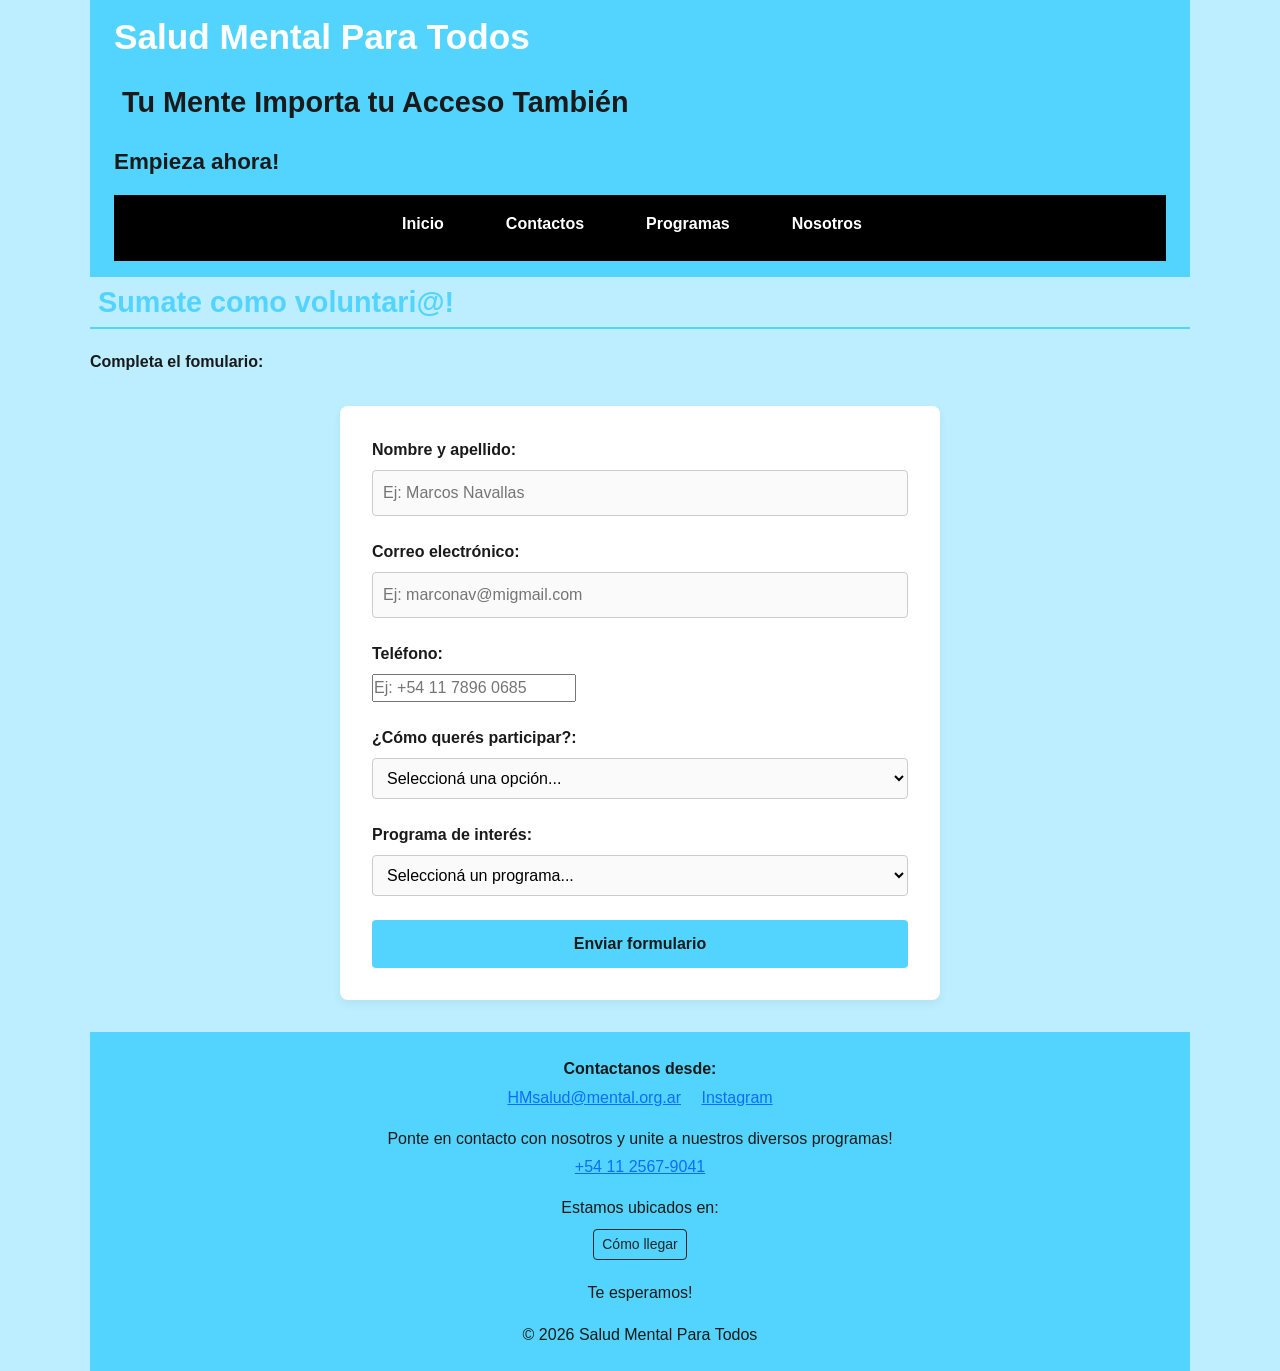
==== Trabajo-Grupal-Taller-de-mercado-y-tecnologia-web-1/contactos.html @ 90673178 "feat: unifica la estructura del header y la logica del menu en todas las paginas del sitio" ====
<!DOCTYPE html>
<html lang="es">

    <head>
        <meta charset="UTF-8">
        <meta name="viewport" content="width=device-width, initial-scale=1.0">
        <title>Contactos</title>
        <link href="https://cdn.jsdelivr.net/npm/bootstrap@5.3.3/dist/css/bootstrap.min.css" rel="stylesheet">
        <link rel="stylesheet" href="estilos.css/ESTILOS.CSS">
    </head>

  <body>
      <header>
         <div class="Titulo">
             <h1>Salud Mental Para Todos</h1>
             <h2><strong>Tu Mente Importa tu Acceso También</strong></h2>
         </div>
    
         <h3>Empieza ahora!</h3>
         <nav class="navbar navbar-expand-md navbar-dark mi-nav-negra">
             <div class="container-fluid justify-content-center">
                 <button class="navbar-toggler" type="button" data-bs-toggle="collapse" data-bs-target="#navMenu" aria-controls="navMenu" aria-expanded="false" aria-label="Toggle navigation">
                     <span class="navbar-toggler-icon"></span>
                 </button>
            
                 <div class="collapse navbar-collapse justify-content-center" id="navMenu">
                     <ul class="navbar-nav text-center">
                         <li class="nav-item"><a class="nav-link" href="./index.html">Inicio</a></li>
                         <li class="nav-item"><a class="nav-link" href="./contactos.html">Contactos</a></li>
                         <li class="nav-item"><a class="nav-link" href="./Programas.html">Programas</a></li>
                         <li class="nav-item"><a class="nav-link" href="./Nosotros.html">Nosotros</a></li>
                     </ul>
                 </div>
              </div>
         </nav>
     </header>

      <main>
            <h2>Sumate como voluntari@!</h2>
            <p><strong>Completa el fomulario:</strong></p>

          <form action="#" method="post">
                <div class="form-group">
                    <label for="nombre">Nombre y apellido:</label>
                    <input type="text" id="nombre" name="nombre" placeholder="Ej: Marcos Navallas" required>
                </div>

                <div class="form-group">
                    <label for="email">Correo electrónico:</label>
                    <input type="email" id="email" name="email" placeholder="Ej: marconav@migmail.com" required>
                </div>

                <div class="form-group">
                    <label for="telefono">Teléfono:</label>
                    <input type="tel" id="telefono" name="telefono" placeholder="Ej: +54 11 7896 0685">
                </div>

                <div class="form-group">
                    <label for="tipo-usuario">¿Cómo querés participar?:</label>
                    <select id="tipo-usuario" name="tipo-usuario" required>
                        <option value="" disabled selected>Seleccioná una opción...</option>
                        <option value="recibir-ayuda">Quiero recibir ayuda / Participar como paciente</option>
                        <option value="ofrecer-ayuda">Quiero ayudar / Ser voluntario o profesional</option>
                    </select>
                </div>

                <div class="form-group">
                  <label for="programa">Programa de interés:</label>
                  <select id="programa" name="programa" required>
                      <option value="" disabled selected>Seleccioná un programa...</option>
                      <option value="asistencia">Programa de Asistencia y Orientación</option>
                      <option value="talleres">Talleres de Oficios y Empleabilidad</option>
                      <option value="infancias">Programa de Apoyo a las Infancias</option>
                      <option value="comunitario">Desarrollo Comunitario y Hábitat</option>
                  </select>
               </div>

               <button type="submit">Enviar formulario</button>
          </form>
      </main>

      <footer class="text-center py-4">
          <p class="mb-1"><strong>Contactanos desde:</strong></p>
          <a href="mailto:HMsalud@mental.org.ar" class="me-3">HMsalud@mental.org.ar</a>
          <a href="https://instagram.com/HMsalud_mental" target="_blank">Instagram</a>
          <p class="mt-3 mb-1">Ponte en contacto con nosotros y unite a nuestros diversos programas!</p>
          <a href="tel:+541125679041">+54 11 2567-9041</a>

          <p class="mt-3 mb-1">Estamos ubicados en:</p>
          <a href="http://maps.google.com" target="_blank" class="btn btn-outline-dark btn-sm my-1">Cómo llegar</a>

          <p class="mt-3 mb-1">Te esperamos!</p>
          <p class="d-block mt-3 mb-0">&copy; 2026 Salud Mental Para Todos</p>
      </footer>

      <script src="https://cdn.jsdelivr.net/npm/bootstrap@5.3.3/dist/js/bootstrap.bundle.min.js"></script>
  </body>
</html>
---- Trabajo-Grupal-Taller-de-mercado-y-tecnologia-web-1/estilos.css/ESTILOS.CSS ----
@import url('Integrante1.css');
@import url('Integrante2.css');
@import url('Integrante3.css');
@import url('Integrante4.css');

/* rectangulo negro */
.mi-nav-negra {
    background-color: #1a1d20 !important;
    width: 100%;
}

.mi-nav-negra .nav-link {
    color: #ffffff !important;
    font-weight: bold !important;
    opacity: 1 !important;
}



/* evita desorden en celulares */
@media (max-width: 768px) {
    body {
        width: 100% !important;
        overflow-x: hidden; /* Evita que la página se desplace horizontalmente */
    }

    /* Forzamos a que todo contenedor que tenga un ancho fijo se libere */
    div, main, section, article, .bs-card {
        width: 100% !important;
        margin-left: 0 !important;
        margin-right: 0 !important;
        padding-left: 10px !important;
        padding-right: 10px !important;
        display: block !important; /* Rompe cualquier flexbox que esté causando el problema */
    }

    /* Las imágenes deben adaptarse al contenedor */
    img {
        max-width: 100% !important;
        height: auto !important;
    }
}


/* para que se  vea bien */
.mi-nav-negra {
    background-color: #000 !important;
    width: 100%;
}

.mi-nav-negra .navbar-nav {
    display: flex;
    flex-direction: row;
    gap: 30px;
}

@media (max-width: 768px) {
    .mi-nav-negra .navbar-nav {
        flex-direction: column;
        gap: 10px;
    }
}
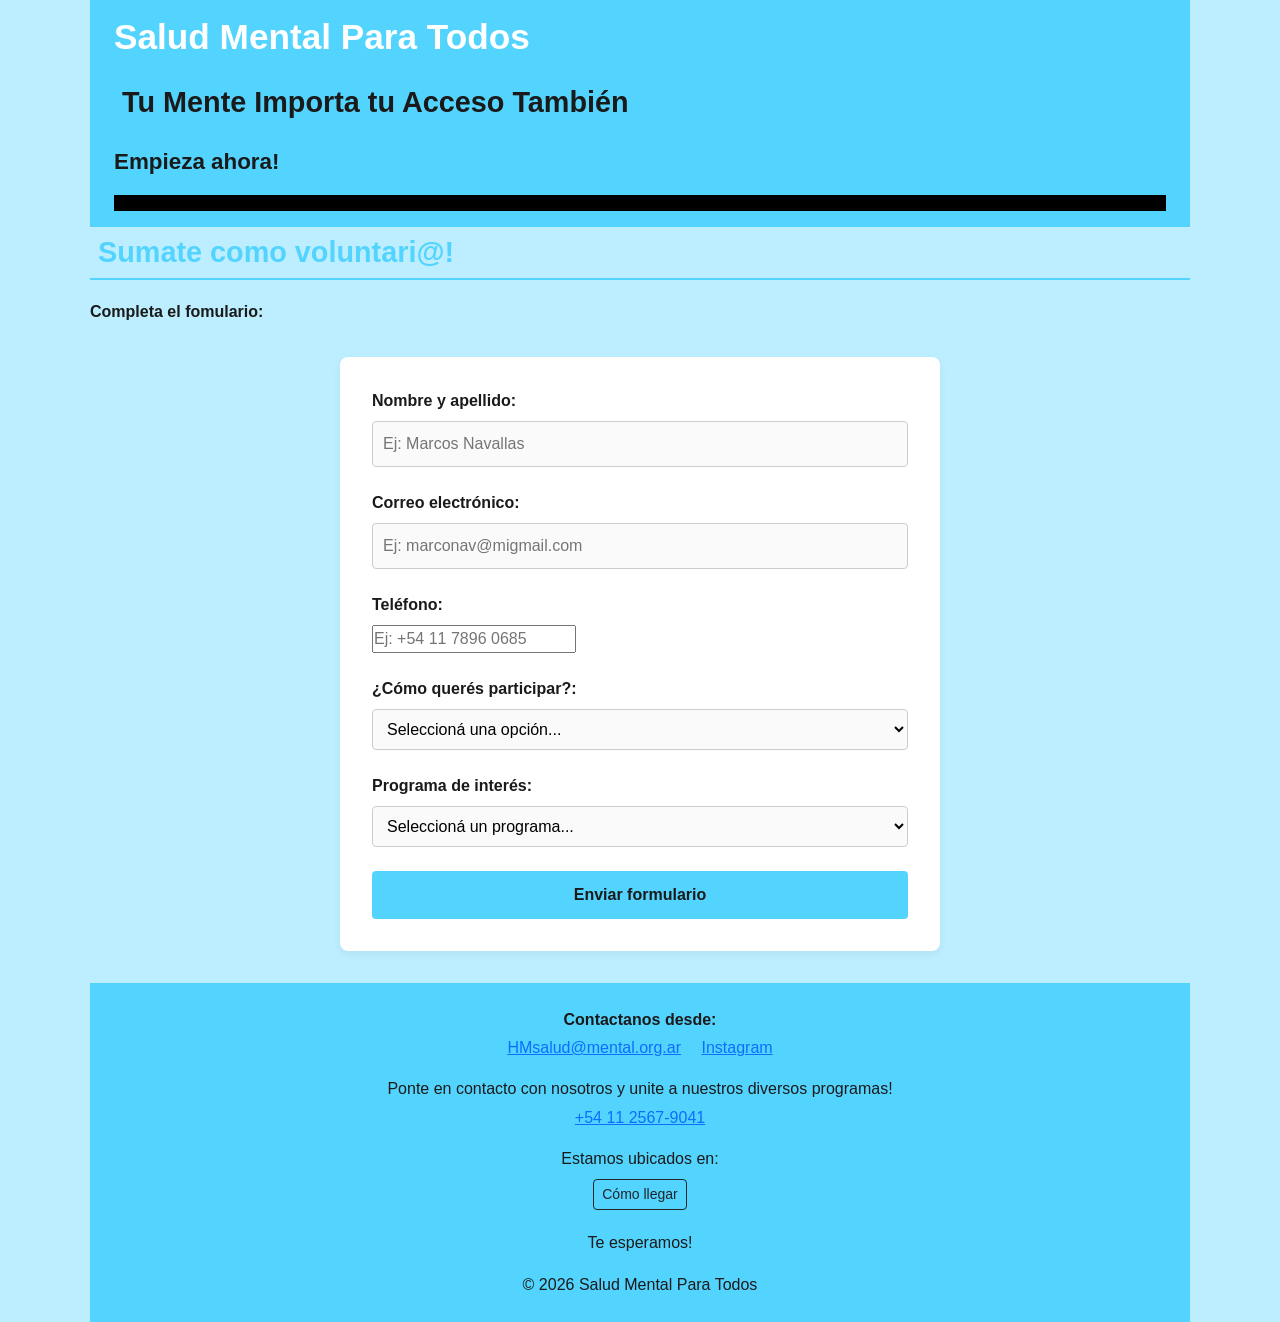
==== commit 92b399b5: "feat: unifica la estructura del header y la navegacion en todos los archivos html del sitio" ====
--- a/Trabajo-Grupal-Taller-de-mercado-y-tecnologia-web-1/contactos.html
+++ b/Trabajo-Grupal-Taller-de-mercado-y-tecnologia-web-1/contactos.html
@@ -11,18 +11,19 @@
 
   <body>
       <header>
-         <div class="Titulo">
+          <div class="Titulo">
              <h1>Salud Mental Para Todos</h1>
              <h2><strong>Tu Mente Importa tu Acceso También</strong></h2>
-         </div>
-    
-         <h3>Empieza ahora!</h3>
-         <nav class="navbar navbar-expand-md navbar-dark mi-nav-negra">
+          </div>
+
+          <h3>Empieza ahora!</h3>
+
+          <nav class="navbar navbar-expand-lg navbar-dark mi-nav-negra">
              <div class="container-fluid justify-content-center">
                  <button class="navbar-toggler" type="button" data-bs-toggle="collapse" data-bs-target="#navMenu" aria-controls="navMenu" aria-expanded="false" aria-label="Toggle navigation">
                      <span class="navbar-toggler-icon"></span>
                  </button>
-            
+
                  <div class="collapse navbar-collapse justify-content-center" id="navMenu">
                      <ul class="navbar-nav text-center">
                          <li class="nav-item"><a class="nav-link" href="./index.html">Inicio</a></li>
@@ -31,8 +32,8 @@
                          <li class="nav-item"><a class="nav-link" href="./Nosotros.html">Nosotros</a></li>
                      </ul>
                  </div>
-              </div>
-         </nav>
+             </div>
+          </nav>
      </header>
 
       <main>
--- a/Trabajo-Grupal-Taller-de-mercado-y-tecnologia-web-1/estilos.css/ESTILOS.CSS
+++ b/Trabajo-Grupal-Taller-de-mercado-y-tecnologia-web-1/estilos.css/ESTILOS.CSS
@@ -5,7 +5,7 @@
 
 /* rectangulo negro */
 .mi-nav-negra {
-    background-color: #1a1d20 !important;
+    background-color: #000 !important;
     width: 100%;
 }
 
@@ -15,48 +15,49 @@
     opacity: 1 !important;
 }
 
+/* Menú siempre visible */
+@media (min-width: 992px) {
+    .navbar-collapse {
+        display: flex !important;
+        flex-basis: auto;
+    }
+    .navbar-nav {
+        flex-direction: row !important;
+        gap: 30px;
+    }
+}
+
+@media (max-width: 991px) {
+    .mi-nav-negra .navbar-nav {
+        flex-direction: column;
+        gap: 10px;
+    }
+}
 
 
-/* evita desorden en celulares */
+/* Esto hace que el menu no se abra solo al cargar */
+.navbar-collapse.collapse:not(.show) {
+    display: none !important;
+}
+
+/* para que funcione bien en celulares */
 @media (max-width: 768px) {
     body {
         width: 100% !important;
-        overflow-x: hidden; /* Evita que la página se desplace horizontalmente */
+        overflow-x: hidden;
     }
 
-    /* Forzamos a que todo contenedor que tenga un ancho fijo se libere */
     div, main, section, article, .bs-card {
         width: 100% !important;
         margin-left: 0 !important;
         margin-right: 0 !important;
         padding-left: 10px !important;
         padding-right: 10px !important;
-        display: block !important; /* Rompe cualquier flexbox que esté causando el problema */
+        display: block !important;
     }
 
-    /* Las imágenes deben adaptarse al contenedor */
     img {
         max-width: 100% !important;
         height: auto !important;
     }
-}
-
-
-/* para que se  vea bien */
-.mi-nav-negra {
-    background-color: #000 !important;
-    width: 100%;
-}
-
-.mi-nav-negra .navbar-nav {
-    display: flex;
-    flex-direction: row;
-    gap: 30px;
-}
-
-@media (max-width: 768px) {
-    .mi-nav-negra .navbar-nav {
-        flex-direction: column;
-        gap: 10px;
-    }
 }
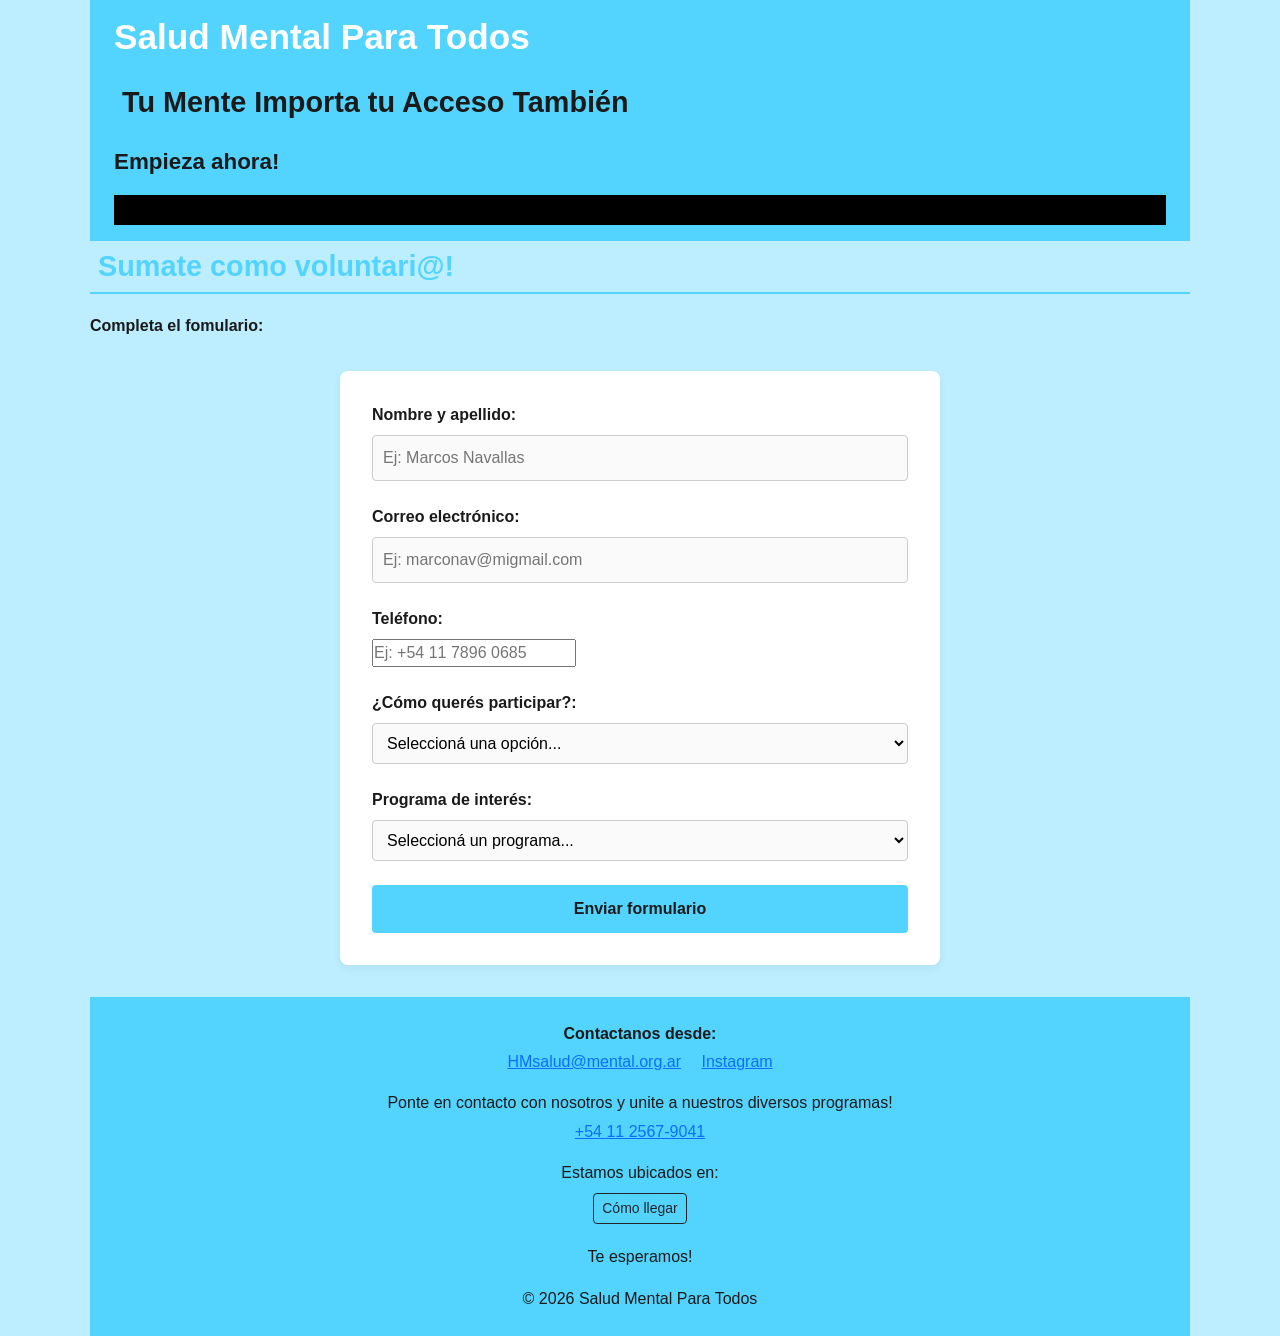
==== commit dec10210: "feat: optimiza estructura del nav y header para asegurar visibilidad del fondo negro y correcto comp" ====
--- a/Trabajo-Grupal-Taller-de-mercado-y-tecnologia-web-1/contactos.html
+++ b/Trabajo-Grupal-Taller-de-mercado-y-tecnologia-web-1/contactos.html
@@ -10,22 +10,22 @@
     </head>
 
   <body>
-      <header>
-          <div class="Titulo">
+     <header>
+         <div class="Titulo">
              <h1>Salud Mental Para Todos</h1>
              <h2><strong>Tu Mente Importa tu Acceso También</strong></h2>
-          </div>
+         </div>
 
-          <h3>Empieza ahora!</h3>
+         <h3>Empieza ahora!</h3>
 
-          <nav class="navbar navbar-expand-lg navbar-dark mi-nav-negra">
-             <div class="container-fluid justify-content-center">
+         <nav class="navbar navbar-expand-lg navbar-dark mi-nav-negra">
+             <div class="container-fluid">
                  <button class="navbar-toggler" type="button" data-bs-toggle="collapse" data-bs-target="#navMenu" aria-controls="navMenu" aria-expanded="false" aria-label="Toggle navigation">
                      <span class="navbar-toggler-icon"></span>
                  </button>
 
-                 <div class="collapse navbar-collapse justify-content-center" id="navMenu">
-                     <ul class="navbar-nav text-center">
+                 <div class="collapse navbar-collapse" id="navMenu">
+                     <ul class="navbar-nav mx-auto">
                          <li class="nav-item"><a class="nav-link" href="./index.html">Inicio</a></li>
                          <li class="nav-item"><a class="nav-link" href="./contactos.html">Contactos</a></li>
                          <li class="nav-item"><a class="nav-link" href="./Programas.html">Programas</a></li>
@@ -33,7 +33,7 @@
                      </ul>
                  </div>
              </div>
-          </nav>
+         </nav>
      </header>
 
       <main>
--- a/Trabajo-Grupal-Taller-de-mercado-y-tecnologia-web-1/estilos.css/ESTILOS.CSS
+++ b/Trabajo-Grupal-Taller-de-mercado-y-tecnologia-web-1/estilos.css/ESTILOS.CSS
@@ -3,61 +3,43 @@
 @import url('Integrante3.css');
 @import url('Integrante4.css');
 
-/* rectangulo negro */
+
+
 .mi-nav-negra {
     background-color: #000 !important;
-    width: 100%;
+    width: 100% !important;
+    padding: 15px 0 !important;
+    display: block !important;
 }
 
 .mi-nav-negra .nav-link {
     color: #ffffff !important;
     font-weight: bold !important;
-    opacity: 1 !important;
 }
 
-/* Menú siempre visible */
+
 @media (min-width: 992px) {
     .navbar-collapse {
         display: flex !important;
-        flex-basis: auto;
     }
     .navbar-nav {
         flex-direction: row !important;
         gap: 30px;
     }
-}
-
-@media (max-width: 991px) {
-    .mi-nav-negra .navbar-nav {
-        flex-direction: column;
-        gap: 10px;
+    .navbar-toggler {
+        display: none !important;
     }
 }
 
-
-/* Esto hace que el menu no se abra solo al cargar */
 .navbar-collapse.collapse:not(.show) {
     display: none !important;
 }
 
-/* para que funcione bien en celulares */
-@media (max-width: 768px) {
-    body {
-        width: 100% !important;
-        overflow-x: hidden;
-    }
+img {
+    max-width: 100% !important;
+    height: auto !important;
+}
 
-    div, main, section, article, .bs-card {
-        width: 100% !important;
-        margin-left: 0 !important;
-        margin-right: 0 !important;
-        padding-left: 10px !important;
-        padding-right: 10px !important;
-        display: block !important;
-    }
-
-    img {
-        max-width: 100% !important;
-        height: auto !important;
-    }
+body {
+    overflow-x: hidden;
 }
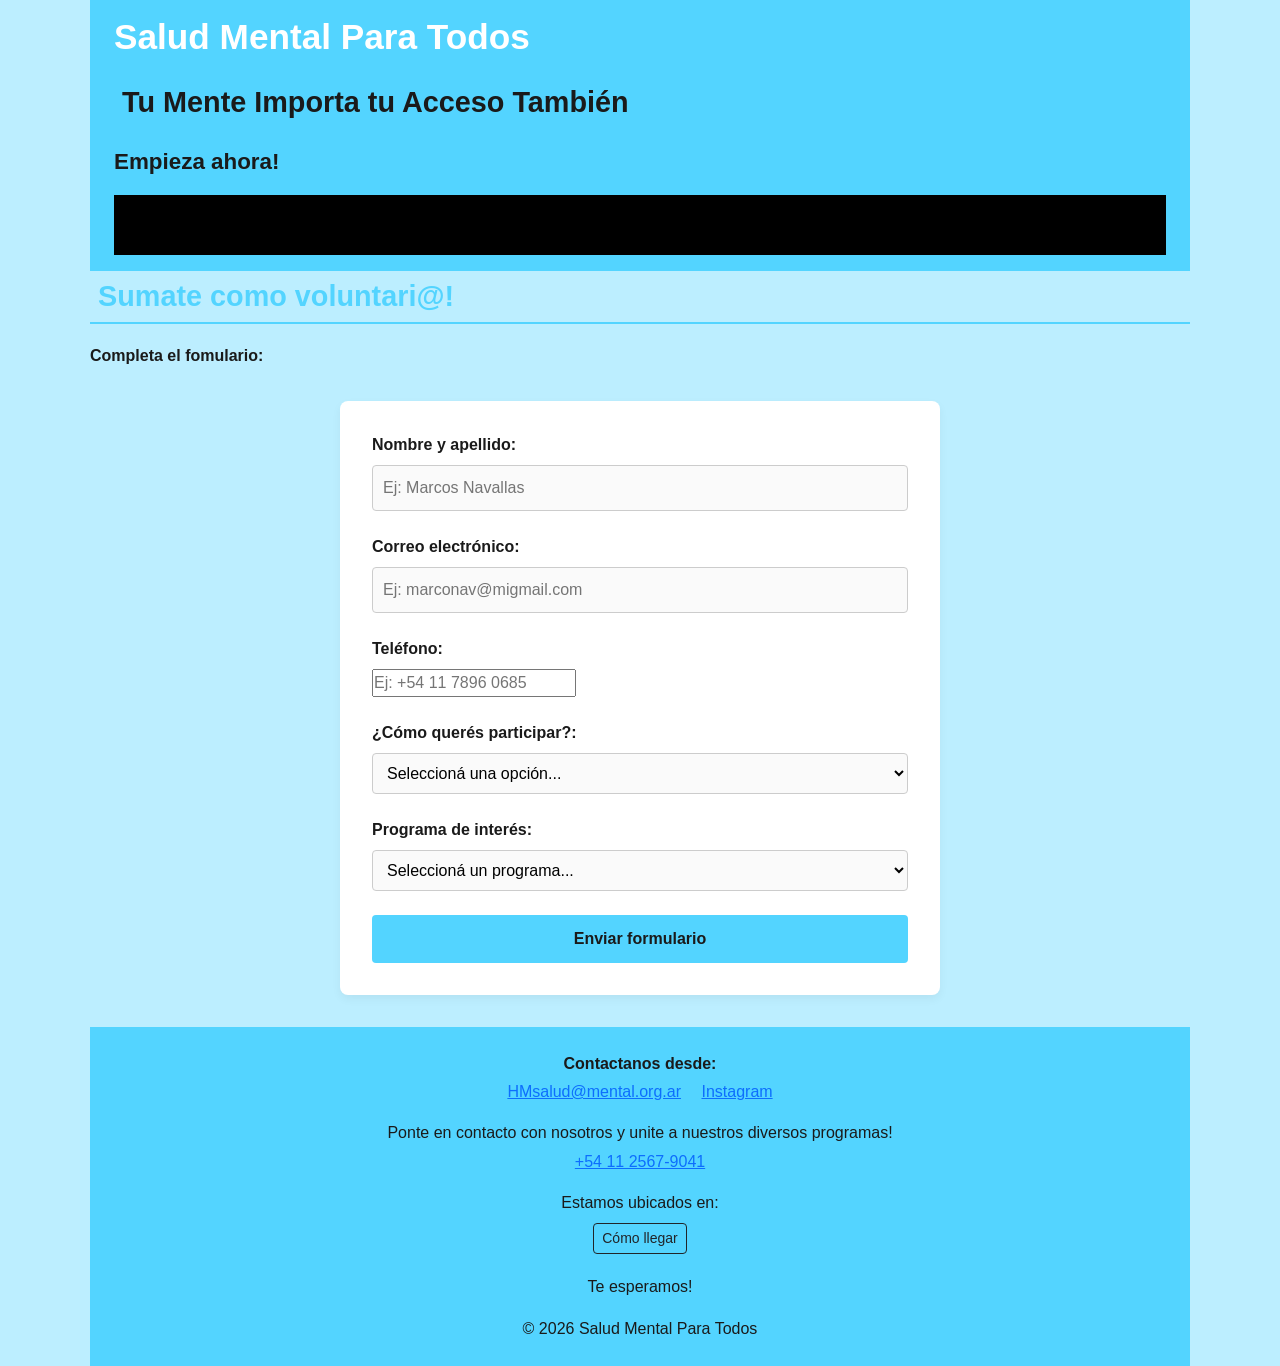
==== commit 36f5f377: "feat: optimiza estructura de header y nav para corregir visualizacion en escritorio" ====
--- a/Trabajo-Grupal-Taller-de-mercado-y-tecnologia-web-1/contactos.html
+++ b/Trabajo-Grupal-Taller-de-mercado-y-tecnologia-web-1/contactos.html
@@ -19,13 +19,13 @@
          <h3>Empieza ahora!</h3>
 
          <nav class="navbar navbar-expand-lg navbar-dark mi-nav-negra">
-             <div class="container-fluid">
-                 <button class="navbar-toggler" type="button" data-bs-toggle="collapse" data-bs-target="#navMenu" aria-controls="navMenu" aria-expanded="false" aria-label="Toggle navigation">
+             <div class="container-fluid justify-content-center">
+                 <button class="navbar-toggler" type="button" data-bs-toggle="collapse" data-bs-target="#navMenu">
                      <span class="navbar-toggler-icon"></span>
                  </button>
 
-                 <div class="collapse navbar-collapse" id="navMenu">
-                     <ul class="navbar-nav mx-auto">
+                 <div class="collapse navbar-collapse justify-content-center" id="navMenu">
+                     <ul class="navbar-nav">
                          <li class="nav-item"><a class="nav-link" href="./index.html">Inicio</a></li>
                          <li class="nav-item"><a class="nav-link" href="./contactos.html">Contactos</a></li>
                          <li class="nav-item"><a class="nav-link" href="./Programas.html">Programas</a></li>
--- a/Trabajo-Grupal-Taller-de-mercado-y-tecnologia-web-1/estilos.css/ESTILOS.CSS
+++ b/Trabajo-Grupal-Taller-de-mercado-y-tecnologia-web-1/estilos.css/ESTILOS.CSS
@@ -8,8 +8,11 @@
 .mi-nav-negra {
     background-color: #000 !important;
     width: 100% !important;
-    padding: 15px 0 !important;
-    display: block !important;
+    min-height: 60px !important; 
+    display: flex !important;
+    justify-content: center !important;
+    align-items: center !important;
+    padding: 10px 0 !important;
 }
 
 .mi-nav-negra .nav-link {
@@ -17,17 +20,16 @@
     font-weight: bold !important;
 }
 
-
 @media (min-width: 992px) {
     .navbar-collapse {
         display: flex !important;
     }
+    .navbar-toggler {
+        display: none !important;
+    }
     .navbar-nav {
         flex-direction: row !important;
-        gap: 30px;
-    }
-    .navbar-toggler {
-        display: none !important;
+        gap: 30px !important;
     }
 }
 
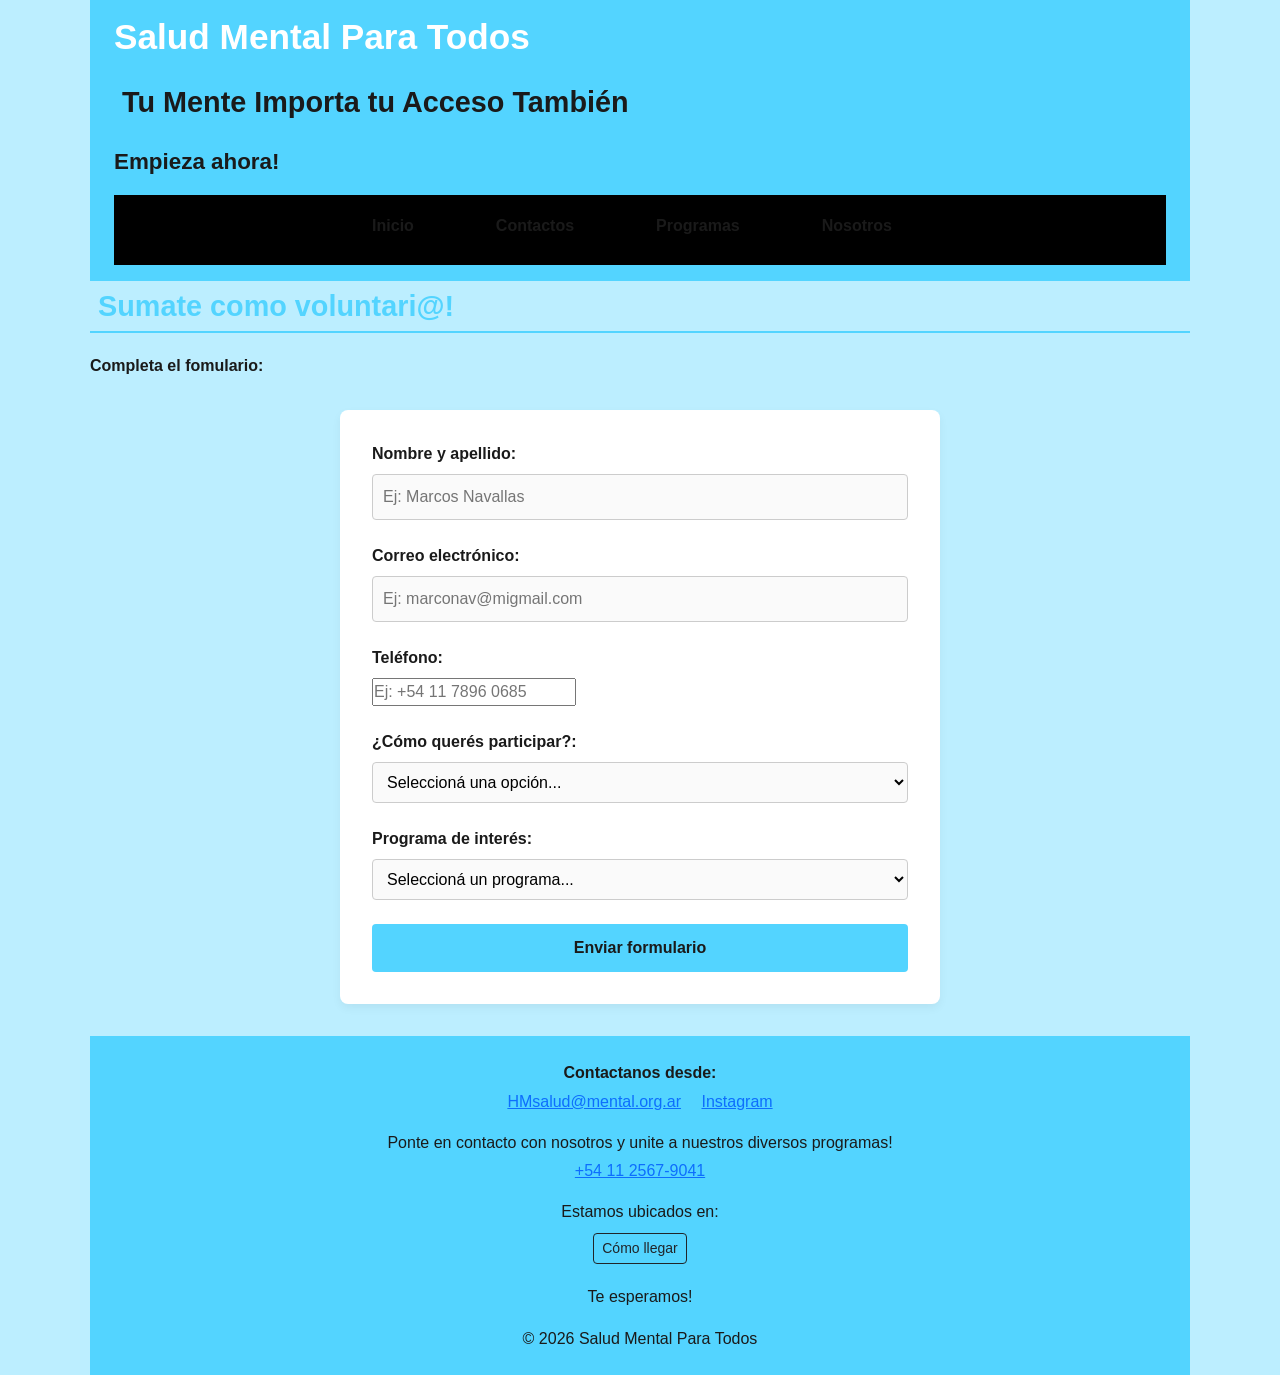
==== commit ff95efc5: "feat: optimiza estructura de header y nav para corregir visualizacion en escritorio" ====
--- a/Trabajo-Grupal-Taller-de-mercado-y-tecnologia-web-1/contactos.html
+++ b/Trabajo-Grupal-Taller-de-mercado-y-tecnologia-web-1/contactos.html
@@ -19,18 +19,18 @@
          <h3>Empieza ahora!</h3>
 
          <nav class="navbar navbar-expand-lg navbar-dark mi-nav-negra">
-             <div class="container-fluid justify-content-center">
+             <div class="container-fluid">
                  <button class="navbar-toggler" type="button" data-bs-toggle="collapse" data-bs-target="#navMenu">
                      <span class="navbar-toggler-icon"></span>
                  </button>
 
-                 <div class="collapse navbar-collapse justify-content-center" id="navMenu">
-                     <ul class="navbar-nav">
+                 <div class="collapse navbar-collapse show-pc" id="navMenu">
+                      <ul class="navbar-nav mx-auto">
                          <li class="nav-item"><a class="nav-link" href="./index.html">Inicio</a></li>
                          <li class="nav-item"><a class="nav-link" href="./contactos.html">Contactos</a></li>
                          <li class="nav-item"><a class="nav-link" href="./Programas.html">Programas</a></li>
                          <li class="nav-item"><a class="nav-link" href="./Nosotros.html">Nosotros</a></li>
-                     </ul>
+                      </ul>
                  </div>
              </div>
          </nav>
--- a/Trabajo-Grupal-Taller-de-mercado-y-tecnologia-web-1/estilos.css/ESTILOS.CSS
+++ b/Trabajo-Grupal-Taller-de-mercado-y-tecnologia-web-1/estilos.css/ESTILOS.CSS
@@ -8,40 +8,26 @@
 .mi-nav-negra {
     background-color: #000 !important;
     width: 100% !important;
-    min-height: 60px !important; 
+    min-height: 60px !important;
     display: flex !important;
-    justify-content: center !important;
-    align-items: center !important;
-    padding: 10px 0 !important;
-}
-
-.mi-nav-negra .nav-link {
-    color: #ffffff !important;
-    font-weight: bold !important;
+    padding: 10px 20px !important;
 }
 
 @media (min-width: 992px) {
-    .navbar-collapse {
+    .show-pc {
         display: flex !important;
+        flex-basis: auto;
     }
     .navbar-toggler {
         display: none !important;
     }
     .navbar-nav {
         flex-direction: row !important;
-        gap: 30px !important;
+        gap: 50px !important;
     }
 }
 
-.navbar-collapse.collapse:not(.show) {
-    display: none !important;
-}
-
-img {
-    max-width: 100% !important;
-    height: auto !important;
-}
-
-body {
-    overflow-x: hidden;
+.nav-link {
+    color: #ffffff !important;
+    font-weight: bold !important;
 }
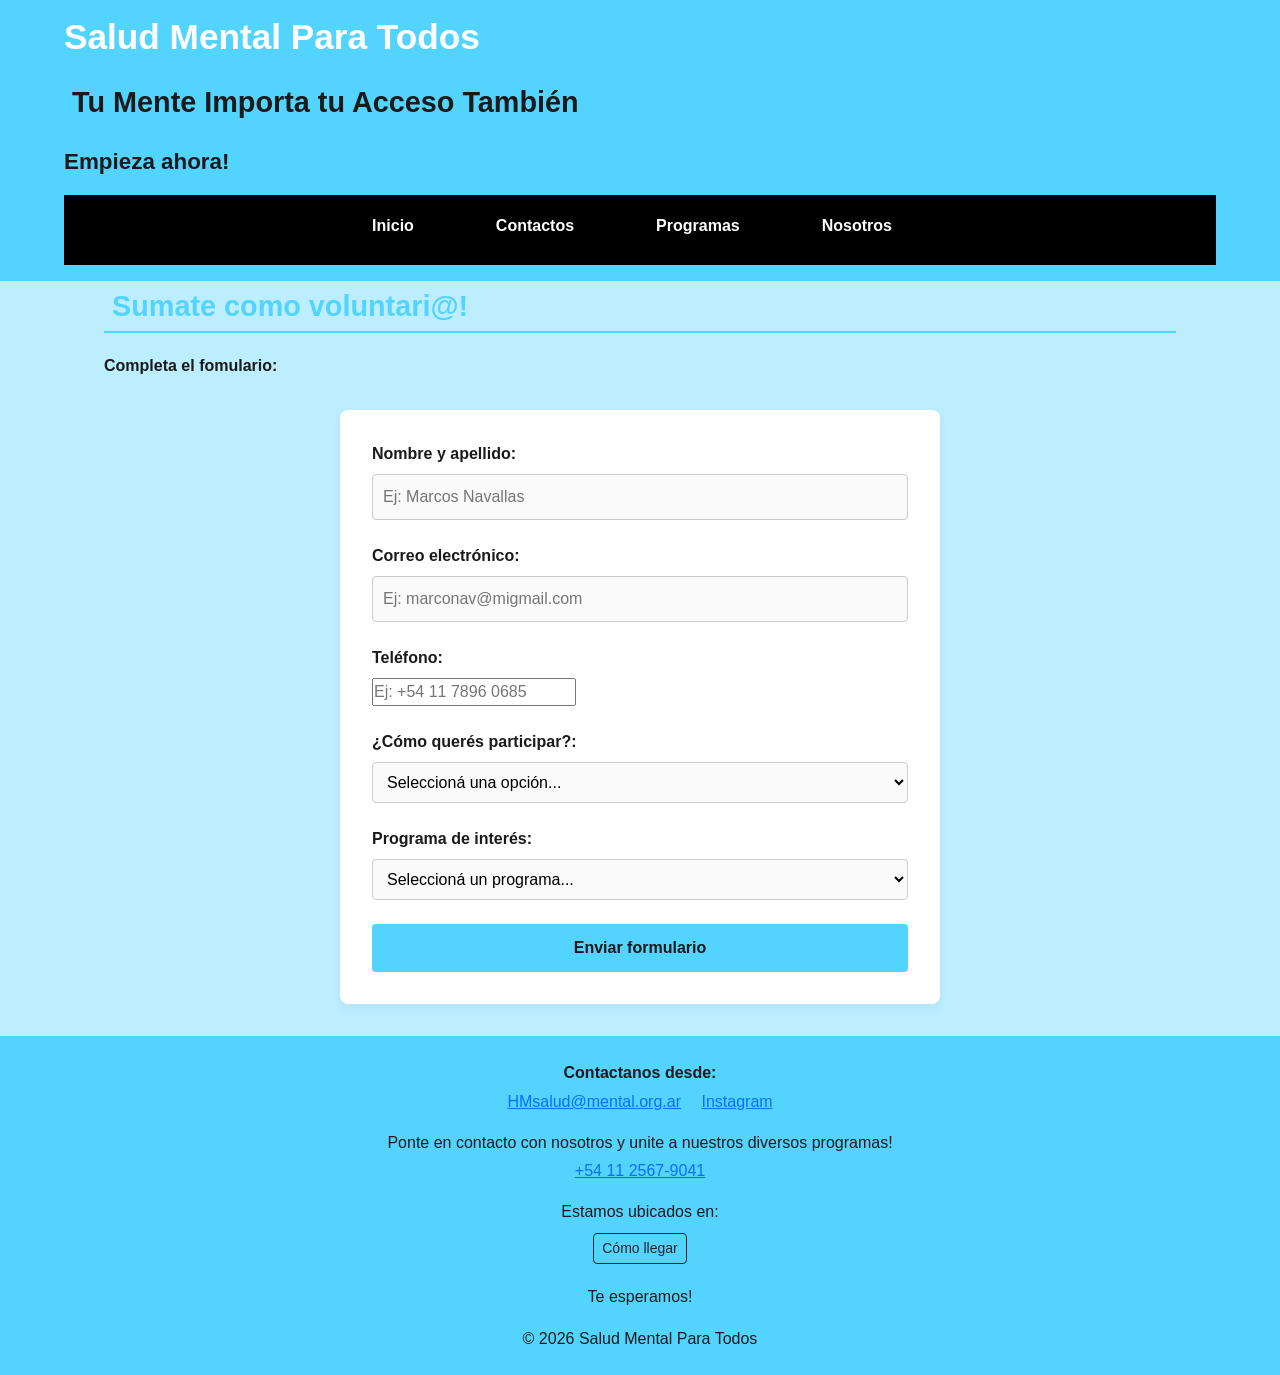
==== commit b9f44a42: "feat: agrego logica de modo oscuro y vinculo script en contactos.html" ====
--- a/Trabajo-Grupal-Taller-de-mercado-y-tecnologia-web-1/contactos.html
+++ b/Trabajo-Grupal-Taller-de-mercado-y-tecnologia-web-1/contactos.html
@@ -95,5 +95,7 @@
       </footer>
 
       <script src="https://cdn.jsdelivr.net/npm/bootstrap@5.3.3/dist/js/bootstrap.bundle.min.js"></script>
+
+      <script src="js/oscuro.js"></script>
   </body>
 </html>
--- a/Trabajo-Grupal-Taller-de-mercado-y-tecnologia-web-1/estilos.css/ESTILOS.CSS
+++ b/Trabajo-Grupal-Taller-de-mercado-y-tecnologia-web-1/estilos.css/ESTILOS.CSS
@@ -13,6 +13,17 @@
     padding: 10px 20px !important;
 }
 
+
+.mi-nav-negra .nav-link {
+    color: #ffffff !important;
+    font-weight: bold !important;
+}
+
+.mi-nav-negra .nav-link:hover {
+    color: #cccccc !important;
+}
+
+
 @media (min-width: 992px) {
     .show-pc {
         display: flex !important;
@@ -27,7 +38,46 @@
     }
 }
 
-.nav-link {
-    color: #ffffff !important;
-    font-weight: bold !important;
+
+.navbar {
+    width: 100% !important;
+    padding-left: 0 !important;
+    padding-right: 0 !important;
+}
+
+
+
+
+
+header, main, footer, section {
+    width: 100% !important;
+    padding-left: 5% !important;
+    padding-right: 5% !important;
+    box-sizing: border-box !important;
+}
+
+main {
+    max-width: 1200px !important;
+    margin: 0 auto !important;
+}
+
+
+.py-5 .container {
+    display: flex !important;
+    flex-wrap: wrap !important;
+    gap: 20px !important;
+    align-items: center !important;
+    max-width: 1200px !important;
+}
+
+.py-5 .Col-md-4 {
+    flex: 1 1 300px !important;
+    padding: 10px !important;
+}
+
+.img-programa {
+    width: 100% !important;
+    height: auto !important;
+    max-height: 400px !important;
+    object-fit: contain !important;
 }
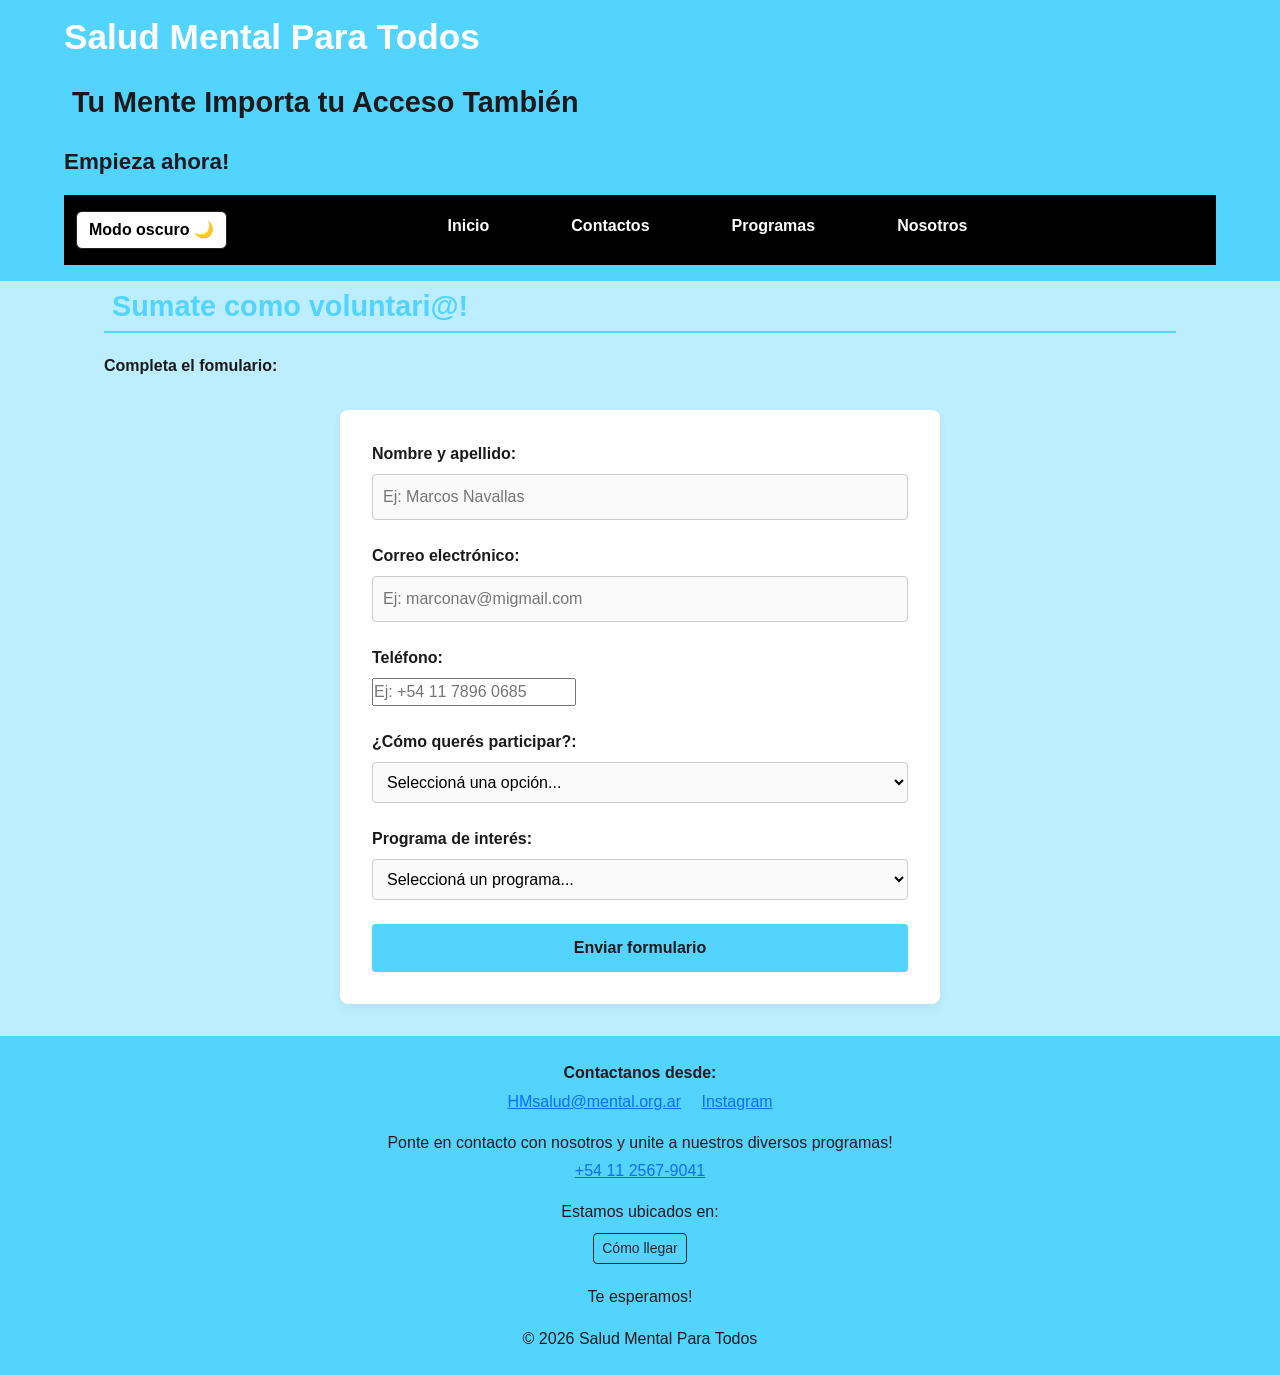
==== commit 4e08e88b: "feat: agregar boton de cambio de modo en el archivo html" ====
--- a/Trabajo-Grupal-Taller-de-mercado-y-tecnologia-web-1/contactos.html
+++ b/Trabajo-Grupal-Taller-de-mercado-y-tecnologia-web-1/contactos.html
@@ -23,6 +23,8 @@
                  <button class="navbar-toggler" type="button" data-bs-toggle="collapse" data-bs-target="#navMenu">
                      <span class="navbar-toggler-icon"></span>
                  </button>
+                 <button id="btn-modo" class="btn btn-outline-dark">Modo oscuro 🌙</button>
+
 
                  <div class="collapse navbar-collapse show-pc" id="navMenu">
                       <ul class="navbar-nav mx-auto">
--- a/Trabajo-Grupal-Taller-de-mercado-y-tecnologia-web-1/estilos.css/ESTILOS.CSS
+++ b/Trabajo-Grupal-Taller-de-mercado-y-tecnologia-web-1/estilos.css/ESTILOS.CSS
@@ -80,4 +80,36 @@
     height: auto !important;
     max-height: 400px !important;
     object-fit: contain !important;
+}
+
+
+/* botton modo oscuro */
+
+body.oscuro {
+    background-color: #22252a !important;
+}
+
+body.oscuro h1, 
+body.oscuro h2 {
+    color: #ffffff !important;
+}
+
+body.oscuro .container,
+body.oscuro .bs-card,
+body.oscuro [class*="card"] {
+    background-color: #f1f3f5 !important;
+    color: #212529 !important;
+}
+
+/* boton apariencia*/
+
+#btn-modo {
+    background-color: #ffffff !important;
+    color: #000000 !important;
+    font-weight: bold !important;
+}
+
+body.oscuro #btn-modo {
+    background-color: #ffc107 !important;
+    color: #000000 !important;
 }
